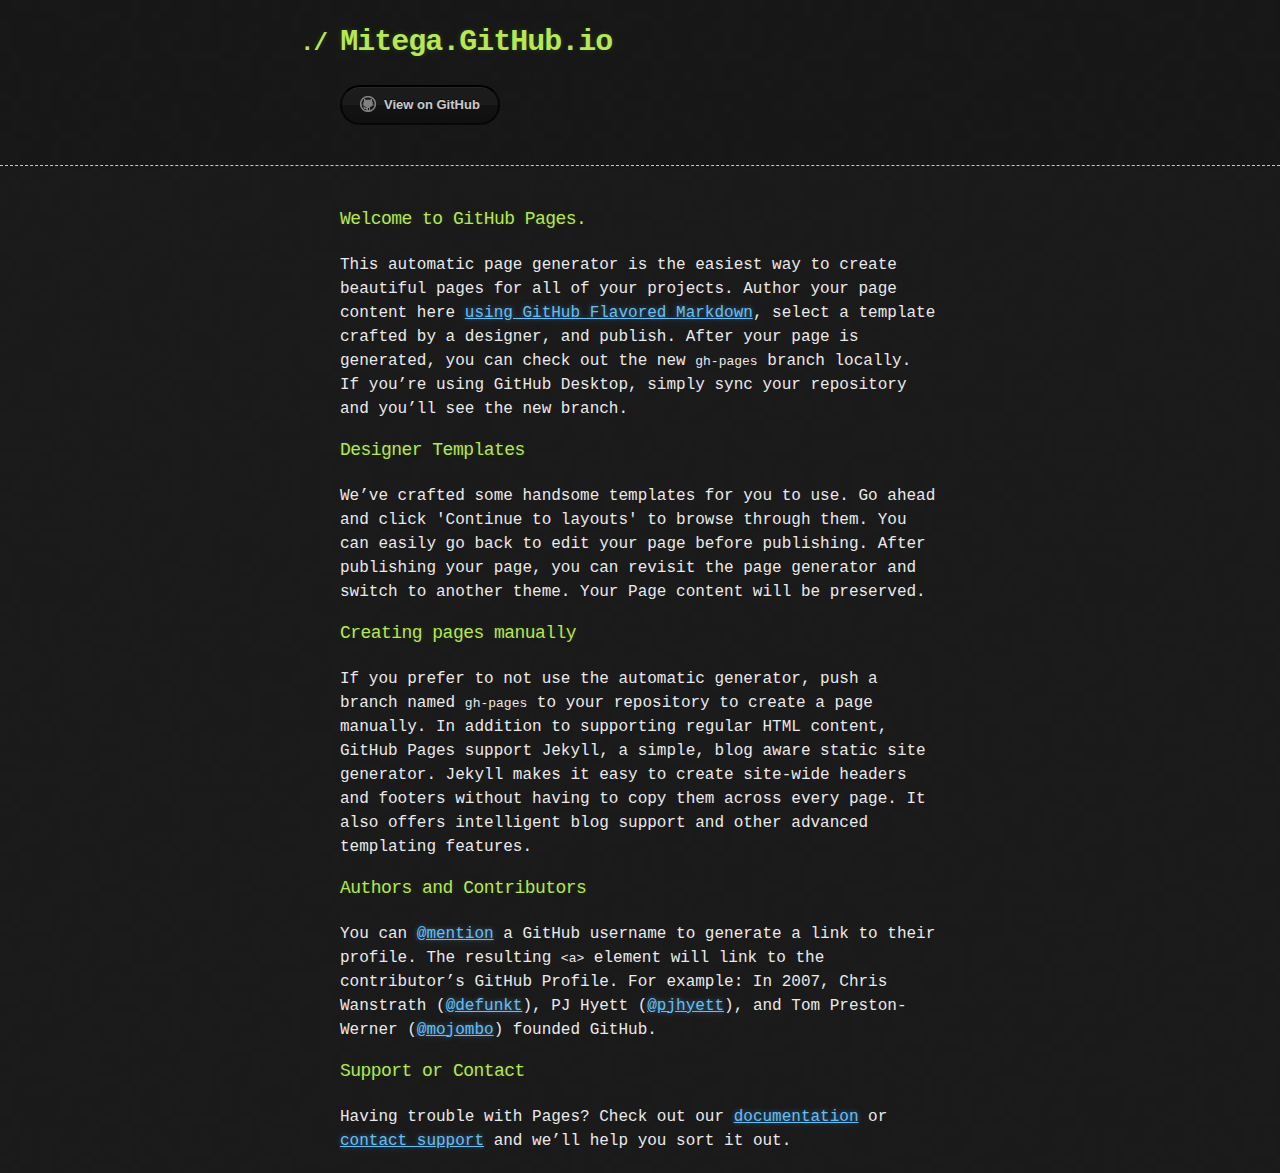
==== index.html @ 7c77e2f1 "Replace master branch with page content via GitHub" ====
<!DOCTYPE html>
<html>
  <head>
    <meta charset='utf-8'>
    <meta http-equiv="X-UA-Compatible" content="chrome=1">

    <link rel="stylesheet" type="text/css" href="stylesheets/stylesheet.css" media="screen">
    <link rel="stylesheet" type="text/css" href="stylesheets/github-dark.css" media="screen">
    <link rel="stylesheet" type="text/css" href="stylesheets/print.css" media="print">

    <title>Mitega.GitHub.io by mitega</title>
  </head>

  <body>

    <header>
      <div class="container">
        <h1>Mitega.GitHub.io</h1>
        <h2></h2>

        <section id="downloads">
          <a href="https://github.com/mitega" class="btn btn-github"><span class="icon"></span>View on GitHub</a>
        </section>
      </div>
    </header>

    <div class="container">
      <section id="main_content">
        <h3>
<a id="welcome-to-github-pages" class="anchor" href="#welcome-to-github-pages" aria-hidden="true"><span class="octicon octicon-link"></span></a>Welcome to GitHub Pages.</h3>

<p>This automatic page generator is the easiest way to create beautiful pages for all of your projects. Author your page content here <a href="https://guides.github.com/features/mastering-markdown/">using GitHub Flavored Markdown</a>, select a template crafted by a designer, and publish. After your page is generated, you can check out the new <code>gh-pages</code> branch locally. If you’re using GitHub Desktop, simply sync your repository and you’ll see the new branch.</p>

<h3>
<a id="designer-templates" class="anchor" href="#designer-templates" aria-hidden="true"><span class="octicon octicon-link"></span></a>Designer Templates</h3>

<p>We’ve crafted some handsome templates for you to use. Go ahead and click 'Continue to layouts' to browse through them. You can easily go back to edit your page before publishing. After publishing your page, you can revisit the page generator and switch to another theme. Your Page content will be preserved.</p>

<h3>
<a id="creating-pages-manually" class="anchor" href="#creating-pages-manually" aria-hidden="true"><span class="octicon octicon-link"></span></a>Creating pages manually</h3>

<p>If you prefer to not use the automatic generator, push a branch named <code>gh-pages</code> to your repository to create a page manually. In addition to supporting regular HTML content, GitHub Pages support Jekyll, a simple, blog aware static site generator. Jekyll makes it easy to create site-wide headers and footers without having to copy them across every page. It also offers intelligent blog support and other advanced templating features.</p>

<h3>
<a id="authors-and-contributors" class="anchor" href="#authors-and-contributors" aria-hidden="true"><span class="octicon octicon-link"></span></a>Authors and Contributors</h3>

<p>You can <a href="https://github.com/blog/821" class="user-mention">@mention</a> a GitHub username to generate a link to their profile. The resulting <code>&lt;a&gt;</code> element will link to the contributor’s GitHub Profile. For example: In 2007, Chris Wanstrath (<a href="https://github.com/defunkt" class="user-mention">@defunkt</a>), PJ Hyett (<a href="https://github.com/pjhyett" class="user-mention">@pjhyett</a>), and Tom Preston-Werner (<a href="https://github.com/mojombo" class="user-mention">@mojombo</a>) founded GitHub.</p>

<h3>
<a id="support-or-contact" class="anchor" href="#support-or-contact" aria-hidden="true"><span class="octicon octicon-link"></span></a>Support or Contact</h3>

<p>Having trouble with Pages? Check out our <a href="https://help.github.com/pages">documentation</a> or <a href="https://github.com/contact">contact support</a> and we’ll help you sort it out.</p>
      </section>
    </div>

    
  </body>
</html>
---- stylesheets/stylesheet.css ----
body {
  margin: 0;
  padding: 0;
  background: #151515 url("../images/bkg.png") 0 0;
  color: #eaeaea;
  font: 16px;
  line-height: 1.5;
  font-family: Monaco, "Bitstream Vera Sans Mono", "Lucida Console", Terminal, monospace;
}

/* General & 'Reset' Stuff */

.container {
  width: 90%;
  max-width: 600px;
  margin: 0 auto;
}

section {
  display: block;
  margin: 0 0 20px 0;
}

h1, h2, h3, h4, h5, h6 {
  margin: 0 0 20px;
}

li {
  line-height: 1.4 ;
}

/* Header, <header>
   header   - container
   h1       - project name
   h2       - project description
*/

header {
  background: rgba(0, 0, 0, 0.1);
  width: 100%;
  border-bottom: 1px dashed #b5e853;
  padding: 20px 0;
  margin: 0 0 40px 0;
}

header h1 {
  font-size: 30px;
  line-height: 1.5;
  margin: 0 0 0 -40px;
  font-weight: bold;
  font-family: Monaco, "Bitstream Vera Sans Mono", "Lucida Console", Terminal, monospace;
  color: #b5e853;
  text-shadow: 0 1px 1px rgba(0, 0, 0, 0.1),
               0 0 5px rgba(181, 232, 83, 0.1),
               0 0 10px rgba(181, 232, 83, 0.1);
  letter-spacing: -1px;
  -webkit-font-smoothing: antialiased;
}

header h1:before {
  content: "./ ";
  font-size: 24px;
}

header h2 {
  font-size: 18px;
  font-weight: 300;
  color: #666;
}

#downloads .btn {
  display: inline-block;
  text-align: center;
  margin: 0;
}

/* Main Content
*/

#main_content {
  width: 100%;
  -webkit-font-smoothing: antialiased;
}
section img {
  max-width: 100%
}

h1, h2, h3, h4, h5, h6 {
  font-weight: normal;
  font-family: Monaco, "Bitstream Vera Sans Mono", "Lucida Console", Terminal, monospace;
  color: #b5e853;
  letter-spacing: -0.03em;
  text-shadow: 0 1px 1px rgba(0, 0, 0, 0.1),
               0 0 5px rgba(181, 232, 83, 0.1),
               0 0 10px rgba(181, 232, 83, 0.1);
}

#main_content h1 {
  font-size: 30px;
}

#main_content h2 {
  font-size: 24px;
}

#main_content h3 {
  font-size: 18px;
}

#main_content h4 {
  font-size: 14px;
}

#main_content h5 {
  font-size: 12px;
  text-transform: uppercase;
  margin: 0 0 5px 0;
}

#main_content h6 {
  font-size: 12px;
  text-transform: uppercase;
  color: #999;
  margin: 0 0 5px 0;
}

dt {
  font-style: italic;
  font-weight: bold;
}

ul li {
  list-style: none;
}

ul li:before {
  content: ">>";
  font-family: Monaco, "Bitstream Vera Sans Mono", "Lucida Console", Terminal, monospace;
  font-size: 13px;
  color: #b5e853;
  margin-left: -37px;
  margin-right: 21px;
  line-height: 16px;
}

blockquote {
  color: #aaa;
  padding-left: 10px;
  border-left: 1px dotted #666;
}

pre {
  background: rgba(0, 0, 0, 0.9);
  border: 1px solid rgba(255, 255, 255, 0.15);
  padding: 10px;
  font-size: 14px;
  color: #b5e853;
  border-radius: 2px;
  -moz-border-radius: 2px;
  -webkit-border-radius: 2px;
  text-wrap: normal;
  overflow: auto;
  overflow-y: hidden;
}

table {
  width: 100%;
  margin: 0 0 20px 0;
}

th {
  text-align: left;
  border-bottom: 1px dashed #b5e853;
  padding: 5px 10px;
}

td {
  padding: 5px 10px;
}

hr {
  height: 0;
  border: 0;
  border-bottom: 1px dashed #b5e853;
  color: #b5e853;
}

/* Buttons
*/

.btn {
  display: inline-block;
  background: -webkit-linear-gradient(top, rgba(40, 40, 40, 0.3), rgba(35, 35, 35, 0.3) 50%, rgba(10, 10, 10, 0.3) 50%, rgba(0, 0, 0, 0.3));
  padding: 8px 18px;
  border-radius: 50px;
  border: 2px solid rgba(0, 0, 0, 0.7);
  border-bottom: 2px solid rgba(0, 0, 0, 0.7);
  border-top: 2px solid rgba(0, 0, 0, 1);
  color: rgba(255, 255, 255, 0.8);
  font-family: Helvetica, Arial, sans-serif;
  font-weight: bold;
  font-size: 13px;
  text-decoration: none;
  text-shadow: 0 -1px 0 rgba(0, 0, 0, 0.75);
  box-shadow: inset 0 1px 0 rgba(255, 255, 255, 0.05);
}

.btn:hover {
  background: -webkit-linear-gradient(top, rgba(40, 40, 40, 0.6), rgba(35, 35, 35, 0.6) 50%, rgba(10, 10, 10, 0.8) 50%, rgba(0, 0, 0, 0.8));
}

.btn .icon {
  display: inline-block;
  width: 16px;
  height: 16px;
  margin: 1px 8px 0 0;
  float: left;
}

.btn-github .icon {
  opacity: 0.6;
  background: url("../images/blacktocat.png") 0 0 no-repeat;
}

/* Links
   a, a:hover, a:visited
*/

a {
  color: #63c0f5;
  text-shadow: 0 0 5px rgba(104, 182, 255, 0.5);
}

/* Clearfix */

.cf:before, .cf:after {
  content:"";
  display:table;
}

.cf:after {
  clear:both;
}

.cf {
  zoom:1;
}
---- stylesheets/github-dark.css ----
/*
   Copyright 2014 GitHub Inc.

   Licensed under the Apache License, Version 2.0 (the "License");
   you may not use this file except in compliance with the License.
   You may obtain a copy of the License at

       http://www.apache.org/licenses/LICENSE-2.0

   Unless required by applicable law or agreed to in writing, software
   distributed under the License is distributed on an "AS IS" BASIS,
   WITHOUT WARRANTIES OR CONDITIONS OF ANY KIND, either express or implied.
   See the License for the specific language governing permissions and
   limitations under the License.

*/

.pl-c /* comment */ {
  color: #969896;
}

.pl-c1      /* constant, markup.raw, meta.diff.header, meta.module-reference, meta.property-name, support, support.constant, support.variable, variable.other.constant */,
.pl-s .pl-v /* string variable */ {
  color: #0099cd;
}

.pl-e  /* entity */,
.pl-en /* entity.name */ {
  color: #9774cb;
}

.pl-s .pl-s1 /* string source */,
.pl-smi      /* storage.modifier.import, storage.modifier.package, storage.type.java, variable.other, variable.parameter.function */ {
  color: #ddd;
}

.pl-ent /* entity.name.tag */ {
  color: #7bcc72;
}

.pl-k /* keyword, storage, storage.type */ {
  color: #cc2372;
}

.pl-pds              /* punctuation.definition.string, string.regexp.character-class */,
.pl-s                /* string */,
.pl-s .pl-pse .pl-s1 /* string punctuation.section.embedded source */,
.pl-sr               /* string.regexp */,
.pl-sr .pl-cce       /* string.regexp constant.character.escape */,
.pl-sr .pl-sra       /* string.regexp string.regexp.arbitrary-repitition */,
.pl-sr .pl-sre       /* string.regexp source.ruby.embedded */ {
  color: #3c66e2;
}

.pl-v /* variable */ {
  color: #fb8764;
}

.pl-id /* invalid.deprecated */ {
  color: #e63525;
}

.pl-ii /* invalid.illegal */ {
  background-color: #e63525;
  color: #f8f8f8;
}

.pl-sr .pl-cce /* string.regexp constant.character.escape */ {
  color: #7bcc72;
  font-weight: bold;
}

.pl-ml /* markup.list */ {
  color: #c26b2b;
}

.pl-mh        /* markup.heading */,
.pl-mh .pl-en /* markup.heading entity.name */,
.pl-ms        /* meta.separator */ {
  color: #264ec5;
  font-weight: bold;
}

.pl-mq /* markup.quote */ {
  color: #00acac;
}

.pl-mi /* markup.italic */ {
  color: #ddd;
  font-style: italic;
}

.pl-mb /* markup.bold */ {
  color: #ddd;
  font-weight: bold;
}

.pl-md /* markup.deleted, meta.diff.header.from-file */ {
  background-color: #ffecec;
  color: #bd2c00;
}

.pl-mi1 /* markup.inserted, meta.diff.header.to-file */ {
  background-color: #eaffea;
  color: #55a532;
}

.pl-mdr /* meta.diff.range */ {
  color: #9774cb;
  font-weight: bold;
}

.pl-mo /* meta.output */ {
  color: #264ec5;
}
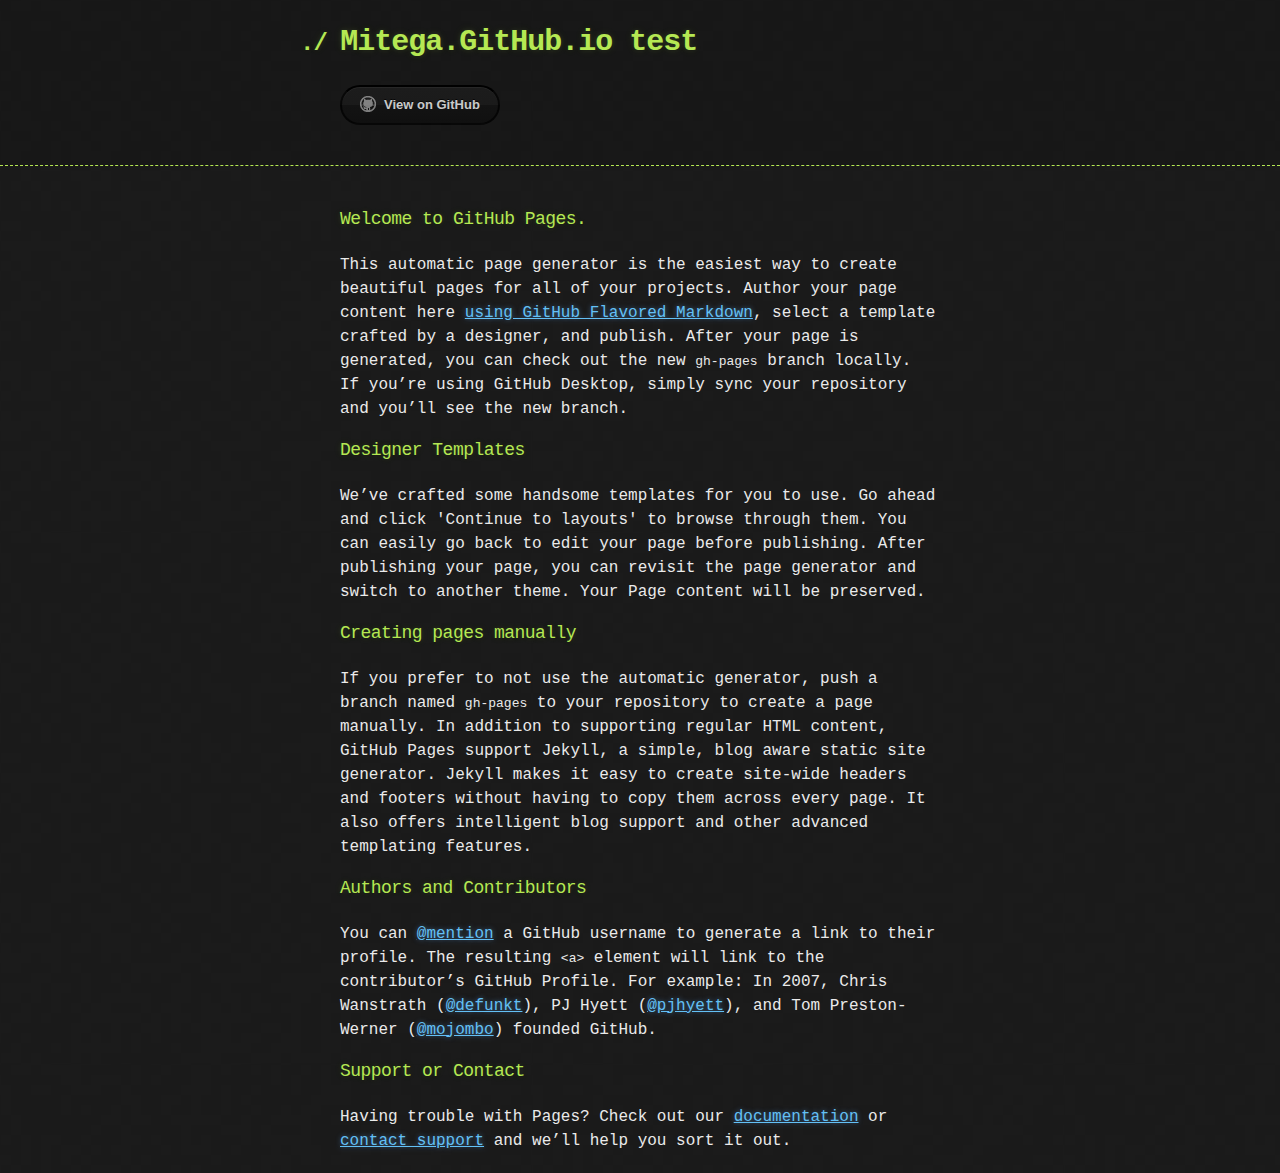
==== commit 32b539f3: "writeup 32C3CTF carder v1" ====
--- a/index.html
+++ b/index.html
@@ -8,14 +8,14 @@
     <link rel="stylesheet" type="text/css" href="stylesheets/github-dark.css" media="screen">
     <link rel="stylesheet" type="text/css" href="stylesheets/print.css" media="print">
 
-    <title>Mitega.GitHub.io by mitega</title>
+    <title>Mitega.GitHub.io by mitega 6</title>
   </head>
 
   <body>
 
     <header>
       <div class="container">
-        <h1>Mitega.GitHub.io</h1>
+        <h1>Mitega.GitHub.io test</h1>
         <h2></h2>
 
         <section id="downloads">
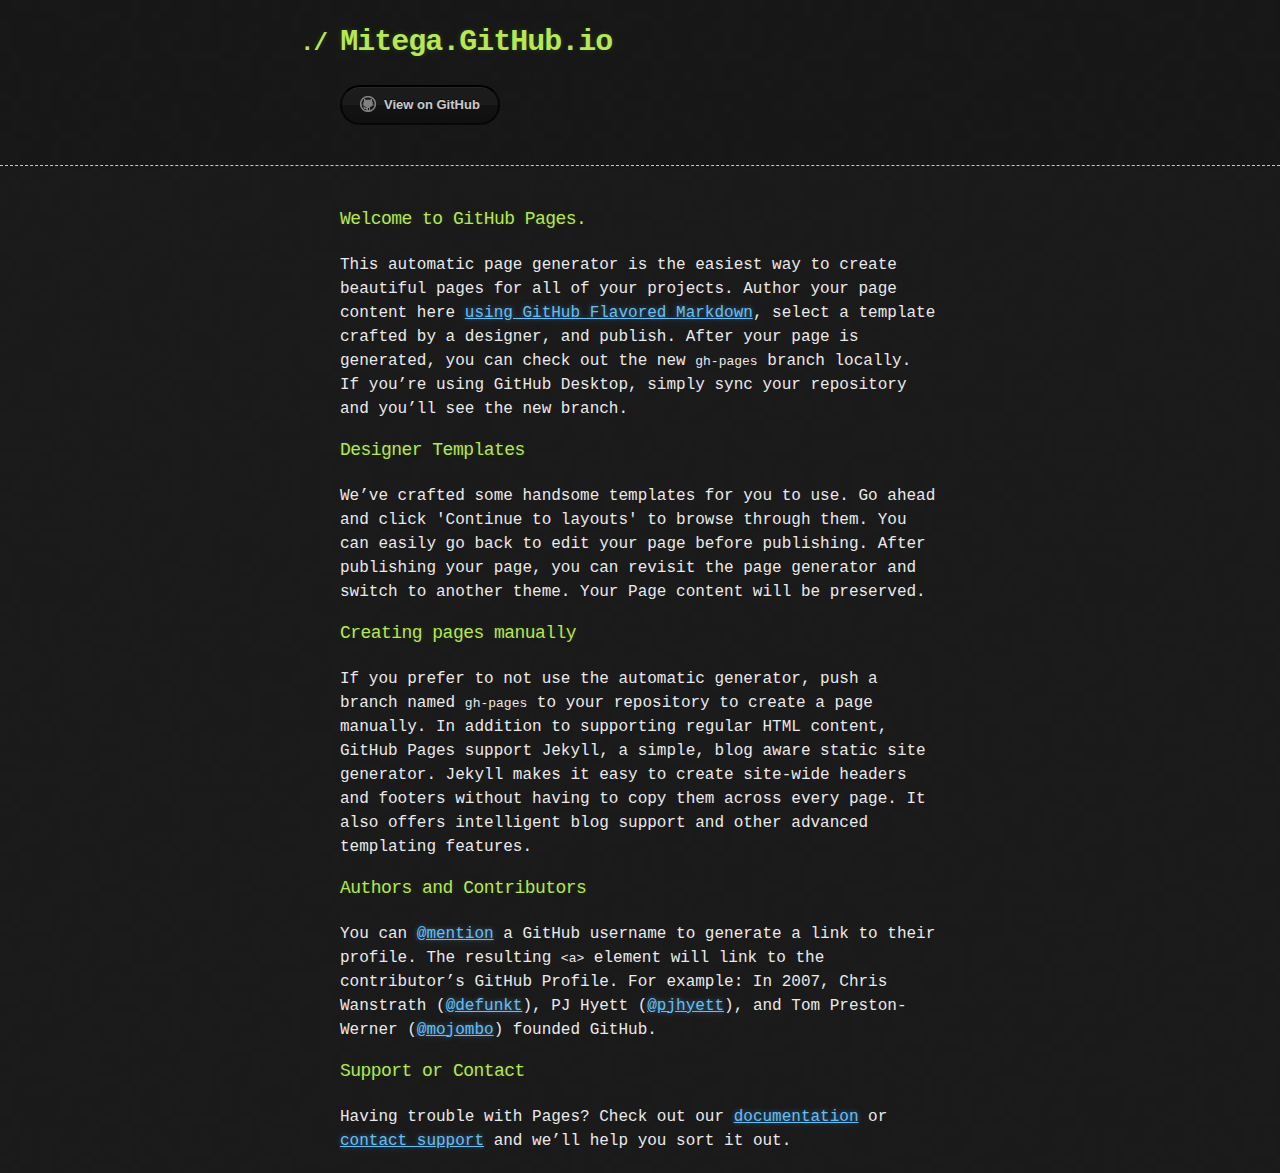
==== commit f396bcce: "Update index.html" ====
--- a/index.html
+++ b/index.html
@@ -15,7 +15,7 @@
 
     <header>
       <div class="container">
-        <h1>Mitega.GitHub.io test</h1>
+        <h1>Mitega.GitHub.io</h1>
         <h2></h2>
 
         <section id="downloads">
